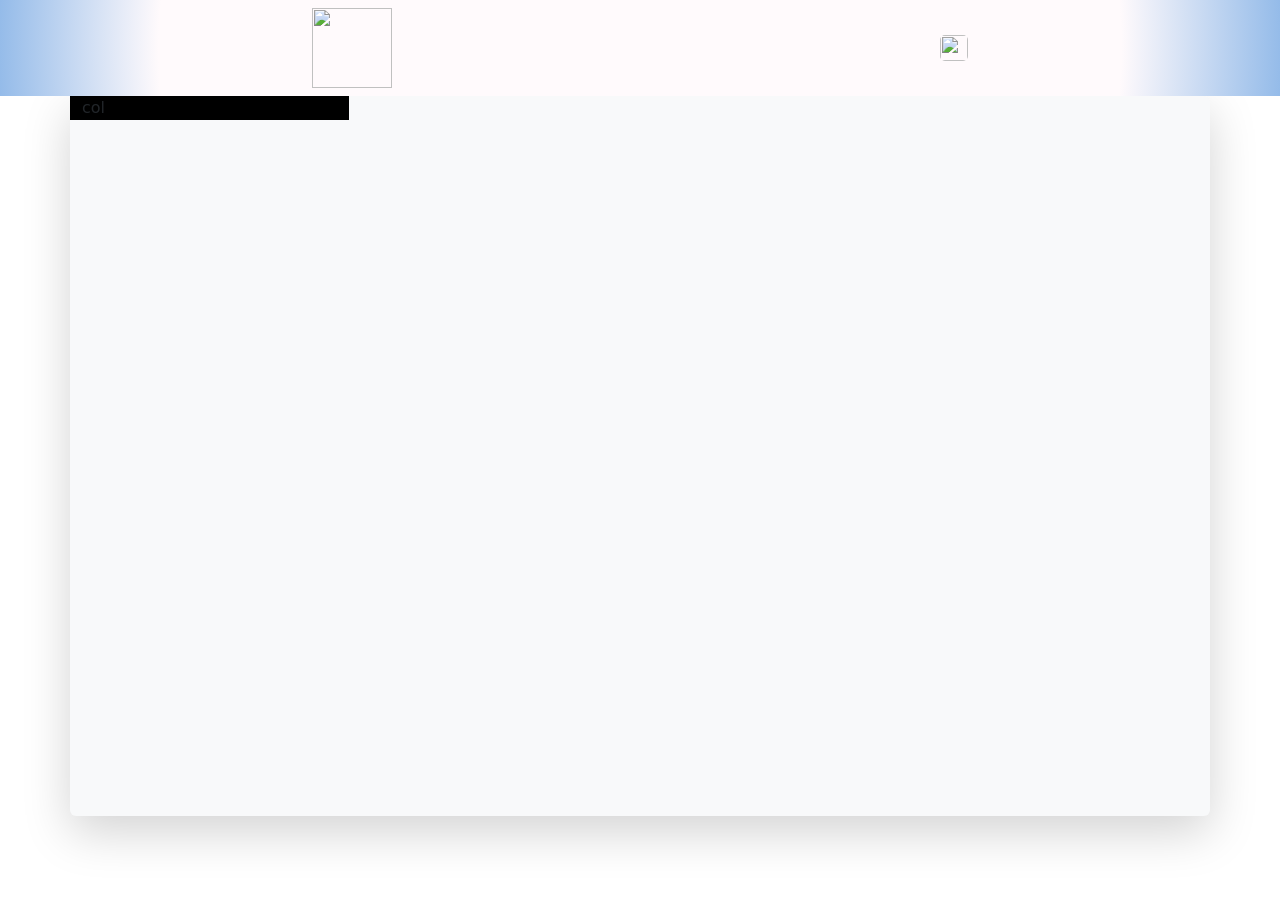
==== page/menu.html @ 1fd087b7 "second commit" ====
<!DOCTYPE html>
<html lang="en">
<head>
    <meta charset="UTF-8">
    <meta name="viewport" content="width=device-width, initial-scale=1.0">
    <title>menu</title>
    <link href="https://cdn.jsdelivr.net/npm/bootstrap@5.3.8/dist/css/bootstrap.min.css" rel="stylesheet" integrity="sha384-sRIl4kxILFvY47J16cr9ZwB07vP4J8+LH7qKQnuqkuIAvNWLzeN8tE5YBujZqJLB" crossorigin="anonymous">
    <link rel="stylesheet" href="https://cdnjs.cloudflare.com/ajax/libs/font-awesome/7.0.1/css/all.min.css">
</head>
<body>
    <nav style="background: #fffafc;
        background: radial-gradient(circle,rgba(255, 250, 252, 1) 75%, rgba(148, 187, 233, 1) 100%);" class="navbar navbar-expand-lg bg-light-subtle">
    <div class="container-fluid">
      <button class="navbar-toggler" type="button" data-bs-toggle="collapse" data-bs-target="#navbarSupportedContent" aria-controls="navbarSupportedContent" aria-expanded="false" aria-label="Toggle navigation">
        <span class="navbar-toggler-icon"></span>
      </button>
      <div class="collapse navbar-collapse" id="navbarSupportedContent">
        <ul class="navbar-nav me-auto mb-2 mb-lg-0 fw-light fs-5">
          <li class="nav-item">
            <!-- <a class="nav-link active" aria-current="page" href="#">Cafe conner</a> -->
             <img style="width: 80px; height: 80px; margin-left: 300px;" src="https://img.magnific.com/premium-vector/minimal-coffee-logo-coffee-logo-round-shape_611881-896.jpg?semt=ais_hybrid&w=740&q=80" alt="">
          </li>
        </ul>
        <form style="margin-right: 300px;" class="d-flex gap-2" role="search">
          <i class="fa-brands fa-square-facebook fs-3 t"></i>
          <i class="fa-brands fa-square-instagram fs-3 t"></i>
          <i class="fa-brands fa-youtube fs-3 t"></i>
          <img style="width: 28px; height: 26px; border-radius: 5px;" src="https://www.sathapana.com.kh/storage/exchangeRate/1684827572.png" alt="">
        </form>
      </div>
    </div>
  </nav>
  <div style="width: 100%; height: 80vh;gap: 5px;" class="container bg-light shadow-lg rounded">
    <div class="row w-25 h-auto bg-black">
        <div class="container">
            <div class="col-12">col</div>
        </div>
    </div>
  </div>
</body>
<script src="https://cdn.jsdelivr.net/npm/bootstrap@5.3.8/dist/js/bootstrap.bundle.min.js" integrity="sha384-FKyoEForCGlyvwx9Hj09JcYn3nv7wiPVlz7YYwJrWVcXK/BmnVDxM+D2scQbITxI" crossorigin="anonymous"></script>
</html>
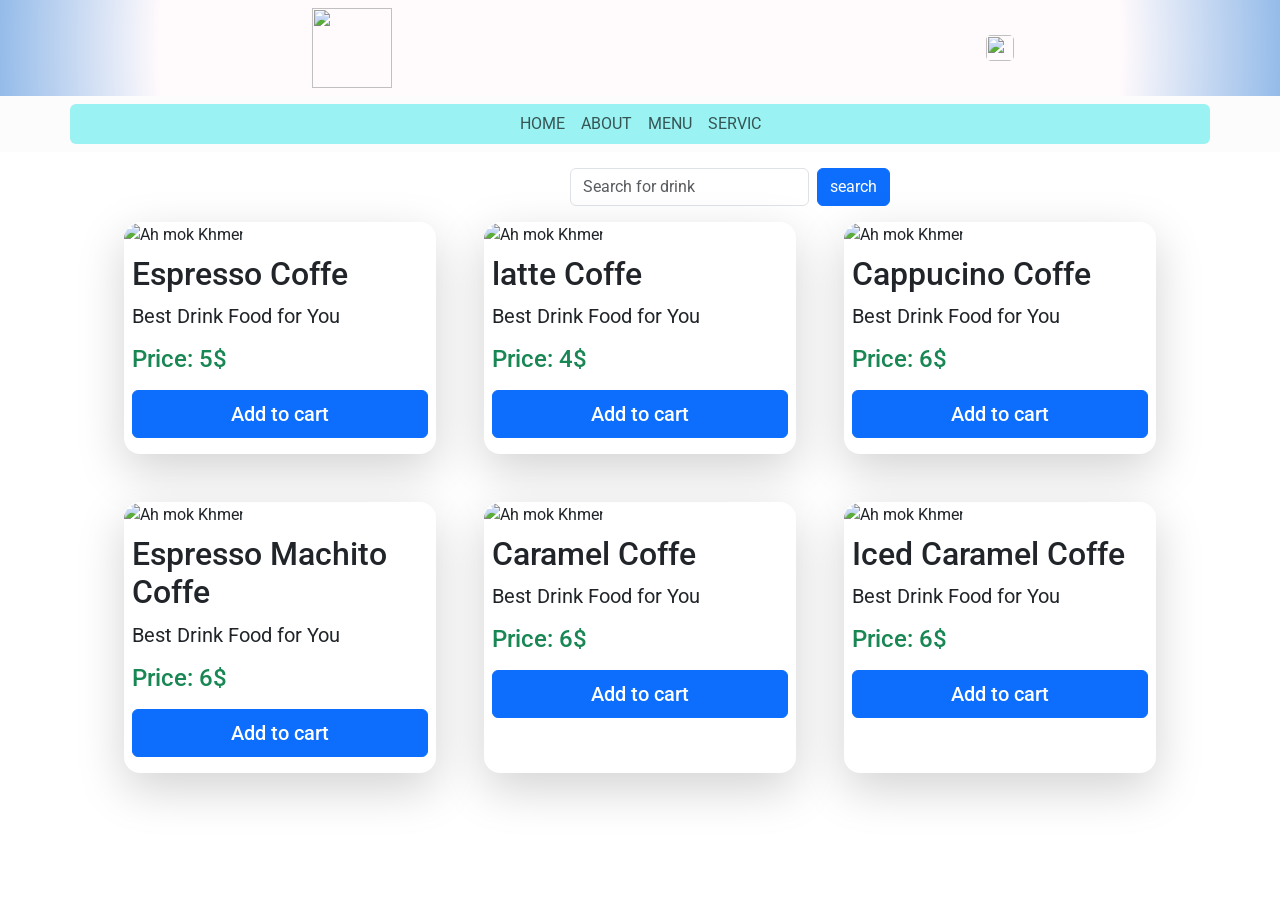
==== commit 05bf835a: "second commit" ====
--- a/page/menu.html
+++ b/page/menu.html
@@ -6,6 +6,24 @@
     <title>menu</title>
     <link href="https://cdn.jsdelivr.net/npm/bootstrap@5.3.8/dist/css/bootstrap.min.css" rel="stylesheet" integrity="sha384-sRIl4kxILFvY47J16cr9ZwB07vP4J8+LH7qKQnuqkuIAvNWLzeN8tE5YBujZqJLB" crossorigin="anonymous">
     <link rel="stylesheet" href="https://cdnjs.cloudflare.com/ajax/libs/font-awesome/7.0.1/css/all.min.css">
+    <style>
+      @import url('https://fonts.googleapis.com/css2?family=Black+Ops+One&family=Kablammo&family=Libre+Baskerville:ital,wght@0,400..700;1,400..700&family=Moul&family=Roboto:ital,wght@0,100..900;1,100..900&display=swap');
+      body{
+        font-family: "Roboto", sans-serif;
+      }
+      .container-fluid{
+        :active{
+          transform: scale(0.95);
+        }
+        cursor: pointer;
+      }
+      form{
+        margin-left: 570px;
+      }
+      .container{
+        background-color: rgb(154, 242, 242);
+      }
+    </style>
 </head>
 <body>
     <nav style="background: #fffafc;
@@ -30,13 +48,90 @@
       </div>
     </div>
   </nav>
-  <div style="width: 100%; height: 80vh;gap: 5px;" class="container bg-light shadow-lg rounded">
-    <div class="row w-25 h-auto bg-black">
-        <div class="container">
-            <div class="col-12">col</div>
+     <nav class="navbar navbar-expand-lg bg-light-subtle">
+      <div  class="container rounded">
+        <div class="collapse navbar-collapse" id="navbarSupportedContent">
+          <ul class="navbar-nav m-auto mb-2 mb-lg-0">
+            <li class="nav-item">
+              <a class="nav-link" href="../index.html">HOME</a>
+            </li>
+            <li class="nav-item">
+              <a class="nav-link" href="./page/about.html">ABOUT</a>
+            </li>
+            <li class="nav-item">
+              <a class="nav-link" href="./page/menu.html"> MENU </a>
+            </li>
+            <li class="nav-item">
+              <a class="nav-link">SERVIC</a>
+            </li>
+          </ul>
         </div>
+      </div>
+    </nav>
+  <form class="w-25 h-auto mt-3 d-flex gap-2" role="search">
+    <input class="form-control" type="text" placeholder="Search for drink">
+    <button class="btn btn-primary">search</button>
+  </form>
+  <div class="container-fluid mx-auto p-3 row box-card h-auto gap-4 justify-content-center gap-md-5">
+        
+        <div class="col-12 col-md-5 col-lg-3 h-auto shadow-lg rounded-4 pb-2 p-0 bg-white">
+            <img style="height: 230px;" class="w-100 object-fit-auto rounded-top-4" src="https://img.magnific.com/free-photo/cup-coffee-table-grey-background_1220-7312.jpg?semt=ais_hybrid&w=740&q=80" alt="Ah mok Khmer">
+            <div class="w-100 h-auto p-2">
+                <h2>Espresso Coffe</h2>
+                <p class="fs-5">Best Drink Food for You</p>
+                <span class="fs-4 text-success fw-medium lh-1">Price: 5$</span>
+                <button class="btn btn-primary w-100 mt-3 py-2 fs-5 fw-medium">Add to cart</button>
+            </div>
+        </div>
+
+        <div class="col-12 col-md-5 col-lg-3 h-auto shadow-lg rounded-4 pb-2 bg-white p-0">
+            <img style="height: 230px;" class="w-100 object-fit-auto rounded-top-4" src="https://encrypted-tbn0.gstatic.com/images?q=tbn:ANd9GcTsekhJCAaapvhK1-ZFwz96XmOebv5J1gNGDGo4et2_AA&s=10" alt="Ah mok Khmer">
+            <div class="w-100 h-auto p-2">
+                <h2>latte Coffe</h2>
+                <p class="fs-5">Best Drink Food for You</p>
+                <span class="fs-4 text-success fw-medium lh-1">Price: 4$</span>
+                <button class="btn btn-primary w-100 mt-3 py-2 fs-5 fw-medium">Add to cart</button>
+            </div>
+        </div>
+
+        <div class="col-12 col-md-5 col-lg-3 h-auto shadow-lg rounded-4 pb-2 bg-white p-0">
+            <img style="height: 230px;" class="w-100 object-fit-auto rounded-top-4" src="https://opt.toiimg.com/recuperator/img/toi/m-59806598/59806598.jpg&width=500&resizemode=4" alt="Ah mok Khmer">
+            <div class="w-100 h-auto p-2">
+                <h2>Cappucino Coffe</h2>
+                <p class="fs-5">Best Drink Food for You</p>
+                <span class="fs-4 text-success fw-medium lh-1">Price: 6$</span>
+                <button class="btn btn-primary w-100 mt-3 py-2 fs-5 fw-medium">Add to cart</button>
+            </div>
+        </div>
+        <div class="col-12 col-md-5 col-lg-3 h-auto shadow-lg rounded-4 pb-2 bg-white p-0">
+            <img style="height: 230px;" class="w-100 object-fit-auto rounded-top-4" src="https://img.bestrecipes.com.au/X1OxZDPR/br/2021/05/macchiato-unsplash-962590-1.jpg" alt="Ah mok Khmer">
+            <div class="w-100 h-auto p-2">
+                <h2>Espresso Machito Coffe</h2>
+                <p class="fs-5">Best Drink Food for You</p>
+                <span class="fs-4 text-success fw-medium lh-1">Price: 6$</span>
+                <button class="btn btn-primary w-100 mt-3 py-2 fs-5 fw-medium">Add to cart</button>
+            </div>
+        </div>
+        <div class="col-12 col-md-5 col-lg-3 h-auto shadow-lg rounded-4 pb-2 bg-white p-0">
+            <img style="height: 230px;" class="w-100 object-fit-auto rounded-top-4" src="https://www.fifteenspatulas.com/wp-content/uploads/2012/03/Caramel-Macchiato-Fifteen-Spatulas-2.jpg" alt="Ah mok Khmer">
+            <div class="w-100 h-auto p-2">
+                <h2>Caramel Coffe</h2>
+                <p class="fs-5">Best Drink Food for You</p>
+                <span class="fs-4 text-success fw-medium lh-1">Price: 6$</span>
+                <button class="btn btn-primary w-100 mt-3 py-2 fs-5 fw-medium">Add to cart</button>
+            </div>
+        </div>
+        <div class="col-12 col-md-5 col-lg-3 h-auto shadow-lg rounded-4 pb-2 bg-white p-0">
+            <img style="height: 230px;" class="w-100 object-fit-auto rounded-top-4" src="https://lifeboostcoffee.com/cdn/shop/articles/What_s_In_An_Iced_Caramel_Macchiato.jpg?v=1645107691" alt="Ah mok Khmer">
+            <div class="w-100 h-auto p-2">
+                <h2>Iced Caramel Coffe</h2>
+                <p class="fs-5">Best Drink Food for You</p>
+                <span class="fs-4 text-success fw-medium lh-1">Price: 6$</span>
+                <button class="btn btn-primary w-100 mt-3 py-2 fs-5 fw-medium">Add to cart</button>
+            </div>
+        </div>
+
     </div>
-  </div>
 </body>
 <script src="https://cdn.jsdelivr.net/npm/bootstrap@5.3.8/dist/js/bootstrap.bundle.min.js" integrity="sha384-FKyoEForCGlyvwx9Hj09JcYn3nv7wiPVlz7YYwJrWVcXK/BmnVDxM+D2scQbITxI" crossorigin="anonymous"></script>
 </html>
